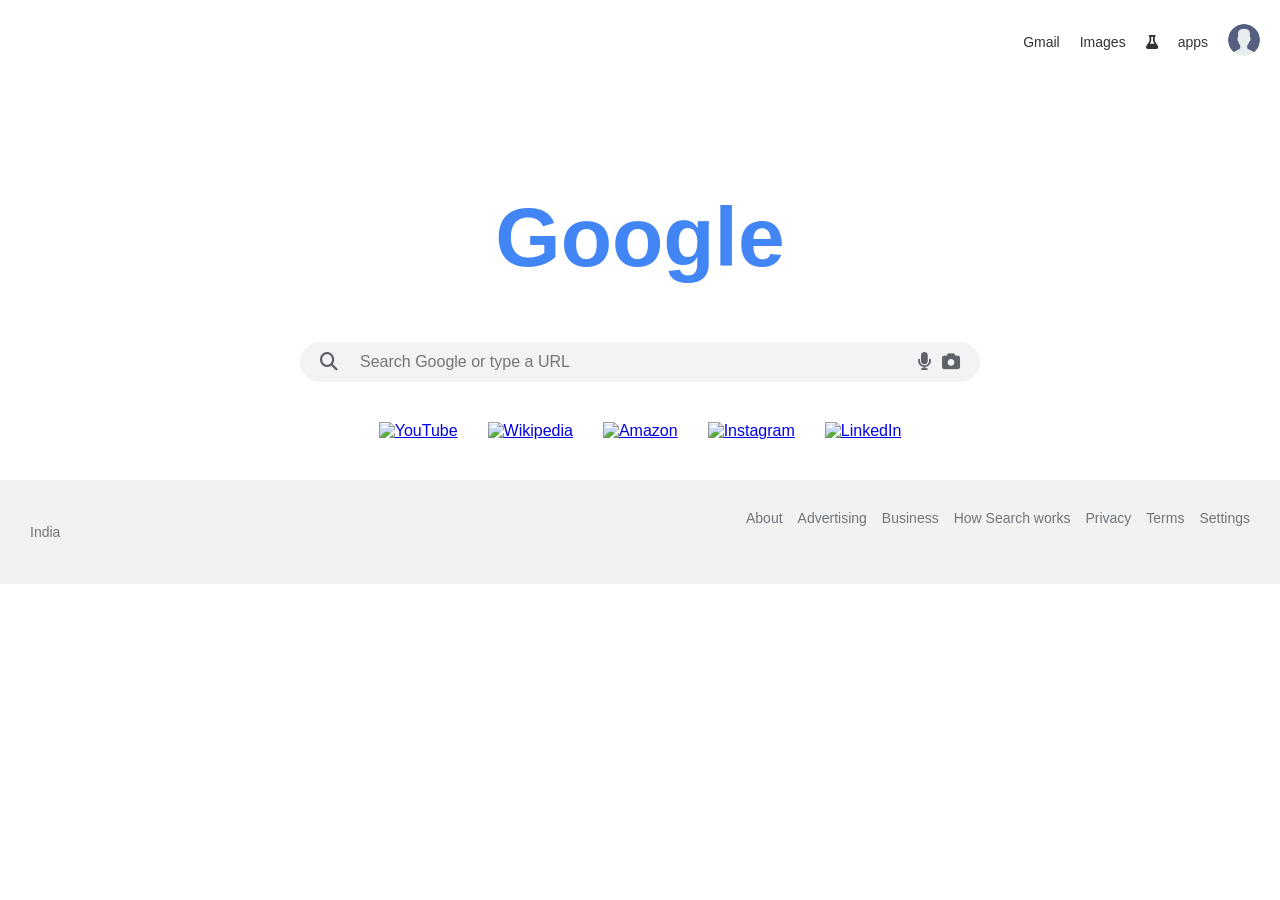
==== project/project.html @ 50af02a4 "project" ====
<!DOCTYPE html>
<html lang="en">
<head>
  <meta charset="UTF-8" />
  <meta name="viewport" content="width=device-width, initial-scale=1.0"/>
  <title>Google</title>
  <link rel="icon" href="https://www.google.com/favicon.ico" type="image/x-icon" />
  <link rel="stylesheet" href="project.css" />
  <script defer src="project.js"></script>
  <link href="https://fonts.googleapis.com/css2?family=Product+Sans:ital,wght@0,400;0,700;1,400&display=swap" rel="stylesheet">
  <link rel="stylesheet" href="https://cdnjs.cloudflare.com/ajax/libs/font-awesome/6.4.0/css/all.min.css" />
</head>
<body>
  <header>
    <nav class="top-nav">
      <ul>
        <li><a href="https://mail.google.com" target="_blank">Gmail</a></li>
        <li><a href="https://www.google.com/imghp" target="_blank">Images</a></li>
        <li><a href="second.html"><i class="fas fa-flask"></i></a></li>
         <li><a href="#" id="appIconBtn"><span class="material-icons">apps</span></a></li>
        <li id="accountBtn">
  <img src="DP.png" alt="profile" class="profile-img">
</li>
      </ul>
    </nav>
  </header>
  <main>
    <h1 class="google-logo">Google</h1>
    <div class="search-container">
      <i class="fas fa-search"></i>
      <input type="text" placeholder="Search Google or type a URL" />
      <i class="fas fa-microphone"></i>
      <i class="fas fa-camera"></i>
    </div>
    <div class="quick-links">
      <a href="https://www.youtube.com" target="_blank">
        <img src="https://upload.wikimedia.org/wikipedia/commons/b/b8/YouTube_Logo_2017.svg" alt="YouTube" />
      </a>
      <a href="https://www.wikipedia.org" target="_blank">
        <img src="https://upload.wikimedia.org/wikipedia/commons/6/63/Wikipedia-logo.png" alt="Wikipedia" />
      </a>
      <a href="https://www.amazon.in" target="_blank">
        <img src="https://upload.wikimedia.org/wikipedia/commons/a/a9/Amazon_logo.svg" alt="Amazon" />
      </a>
      <a href="https://www.instagram.com" target="_blank">
        <img src="https://upload.wikimedia.org/wikipedia/commons/e/e7/Instagram_logo_2016.svg" alt="Instagram" />
      </a>
      <a href="https://www.linkedin.com" target="_blank">
        <img src="https://upload.wikimedia.org/wikipedia/commons/c/ca/LinkedIn_logo_initials.png" alt="LinkedIn" />
      </a>
    </div>
  </main>
   <div id="accountPanel" class="account-panel" style="display: none;">
  <div class="account-header">
    <p class="account-email">vkabinesh6@gmail.com</p>
    <img src="DP.png" class="account-photo" alt="Abinesh">
    <p class="account-name">Hi, Abinesh!</p>
    <button class="manage-btn">Manage your Google Account</button>
  </div>
  <div class="account-actions">
    <button class="action-btn"><i class="fas fa-user-plus"></i> Add account</button>
    <button class="action-btn"><i class="fas fa-sign-out-alt"></i> Sign out</button>
  </div>
  <div class="account-extra">
    <p>More from Google Search</p>
    <div class="extra-option"><i class="fas fa-history"></i> Search history</div>
    <div class="extra-option"><i class="fas fa-trash-alt"></i> Delete last 15 minutes</div>
    <div class="extra-option"><i class="fas fa-bookmark"></i> Saves and Collections</div>
  </div>
</div>
<div id="appLauncherPanel" class="app-launcher-panel" style="display: none;">
  <div class="app-launcher">
    <a href="https://myaccount.google.com" target="_blank" class="app-item">
      <img src="https://www.gstatic.com/images/branding/product/1x/avatar_circle_blue_512dp.png" alt="Account">
      <span>Account</span>
    </a>
    <a href="https://drive.google.com" target="_blank" class="app-item">
      <img src="https://ssl.gstatic.com/images/branding/product/1x/drive_2020q4_48dp.png" alt="Drive">
      <span>Drive</span>
    </a>
    <a href="https://mail.google.com" target="_blank" class="app-item">
      <img src="https://ssl.gstatic.com/images/branding/product/1x/gmail_2020q4_48dp.png" alt="Gmail">
      <span>Gmail</span>
    </a>
    <a href="https://www.youtube.com" target="_blank" class="app-item">
      <img src="https://ssl.gstatic.com/images/branding/product/1x/youtube_48dp.png" alt="YouTube">
      <span>YouTube</span>
    </a>
    <a href="https://gemini.google.com" target="_blank" class="app-item">
      <img src="https://www.gstatic.com/images/icons/material/system/2x/stars_googblue_48dp.png" alt="Gemini">
      <span>Gemini</span>
    </a>
    <a href="https://www.google.com/maps" target="_blank" class="app-item">
      <img src="https://ssl.gstatic.com/images/branding/product/1x/maps_48dp.png" alt="Maps">
      <span>Maps</span>
    </a>
  </div>
</div>
  <footer>
    <div class="footer-left">
      <p>India</p>
    </div>
    <div class="footer-right">
      <a href="#">About</a>
      <a href="#">Advertising</a>
      <a href="#">Business</a>
      <a href="#">How Search works</a>
      <a href="#">Privacy</a>
      <a href="#">Terms</a>
      <a href="#">Settings</a>
    </div>
  </footer>
</body>
</html>
---- project/project.css ----
body {
  font-family: 'Product Sans', Arial, sans-serif;
  margin: 0;
  padding: 0;
  text-align: center;
  background-color: #fff;
}

.top-nav ul {
  list-style: none;
  display: flex;
  justify-content: flex-end;
  padding: 10px 20px;
  gap: 20px;
  align-items: center;
  font-size: 14px;
}

.top-nav ul li a {
  text-decoration: none;
  color: #333;
}

.top-nav ul li img {
  width: 32px;
  height: 32px;
  border-radius: 50%;
}

.google-logo {
  font-size: 84px;
  color: #4285F4;
  font-weight: bold;
  margin-top: 120px;
}

.search-container {
  position: relative;
  width: 50%;
  margin: 30px auto;
  display: flex;
  align-items: center;
  background-color: #f1f3f4;
  border-radius: 24px;
  padding: 10px 20px;
  gap:10px;
}

.search-container input {
  border: none;
  background: transparent;
  outline: none;
  width: 100%;
  font-size: 16px;
  margin: 0 10px;
}

.search-container i {
  color: #5f6368;
  font-size: 18px;
}

.quick-links {
  display: flex;
  justify-content: center;
  gap: 30px;
  margin: 40px 0;
}

.quick-links img {
  height: 40px;
  width: auto;
  cursor: pointer;
  transition: transform 0.2s;
}

.quick-links img:hover {
  transform: scale(1.1);
}

footer {
  background-color: #f2f2f2;
  padding: 15px 0;
  font-size: 14px;
  color: #70757a;
  display: flex;
  justify-content: space-between;
  flex-wrap: wrap;
  padding: 20px;
}

.footer-left, .footer-right {
  display: flex;
  gap: 15px;
  margin: 10px;
}

.footer-right a {
  text-decoration: none;
  color: #70757a;
}

#apps-icon {
  position: relative;
  cursor: pointer;
}

#app-dropdown {
  position: absolute;
  top: 30px;
  right: 0;
  background-color: white;
  border: 1px solid #ccc;
  border-radius: 8px;
  box-shadow: 0 2px 10px rgba(0,0,0,0.2);
  padding: 10px;
  display: none;
  z-index: 1000;
}

#app-dropdown a {
  display: block;
  text-decoration: none;
  color: #333;
  padding: 5px 10px;
}

#app-dropdown a:hover {
  background-color: #f1f1f1;
}

.profile-img {
  width: 32px;
  height: 32px;
  border-radius: 50%;
  cursor: pointer;
}

.account-panel {
  position: fixed;
  top: 60px;
  right: 20px;
  width: 300px;
  background-color: #2c2c2c;
  color: white;
  border-radius: 15px;
  padding: 20px;
  box-shadow: 0 0 12px rgba(0,0,0,0.6);
  z-index: 9999;
  font-family: 'Product Sans', Arial, sans-serif;
}

.account-header {
  text-align: center;
  margin-bottom: 20px;
}

.account-email {
  font-size: 14px;
  color: #bbb;
  margin-bottom: 8px;
}

.account-photo {
  width: 72px;
  height: 72px;
  border-radius: 50%;
  margin-bottom: 10px;
  border: 2px solid white;
}

.account-name {
  font-size: 18px;
  margin-bottom: 12px;
}

.manage-btn {
  background-color: #3c4043;
  border: none;
  color: #8ab4f8;
  padding: 8px 12px;
  border-radius: 20px;
  cursor: pointer;
  font-weight: bold;
}

.account-actions {
  display: flex;
  justify-content: space-around;
  margin-bottom: 20px;
}

.action-btn {
  background-color: #3c4043;
  border: none;
  color: white;
  padding: 10px;
  border-radius: 12px;
  width: 120px;
  display: flex;
  align-items: center;
  justify-content: center;
  gap: 8px;
  cursor: pointer;
}

.account-extra p {
  font-size: 13px;
  color: #999;
  margin-bottom: 10px;
}

.extra-option {
  padding: 10px;
  background-color: #3c4043;
  border-radius: 10px;
  margin-bottom: 8px;
  cursor: pointer;
  display: flex;
  align-items: center;
  gap: 10px;
  font-size: 14px;
  color: #ddd;
}

.extra-option:hover,
.action-btn:hover,
.manage-btn:hover {
  background-color: #4d4d4d;
}


.app-launcher-panel {
    position: fixed;
    top: 70px;
    right: 20px;
    background-color: #1e1e1e;
    padding: 1rem;
    border-radius: 20px;
    width: 250px;
    box-shadow: 0 0 10px rgba(0,0,0,0.4);
    z-index: 1000;
    display: none; 
}

.app-launcher {
    display: grid;
    grid-template-columns: repeat(3, 1fr);
    gap: 1rem;
}


.app-item {
    display: flex;
    flex-direction: column;
    align-items: center;
    cursor: pointer;
    transition: transform 0.2s;
    color: white;
    text-align: center;
    text-decoration: none;
}

.app-item:hover {
    transform: scale(1.08);
}

.app-item img {
    width: 40px;
    height: 40px;
    margin-bottom: 4px;
}

.app-item span {
    font-size: 0.8rem;
}
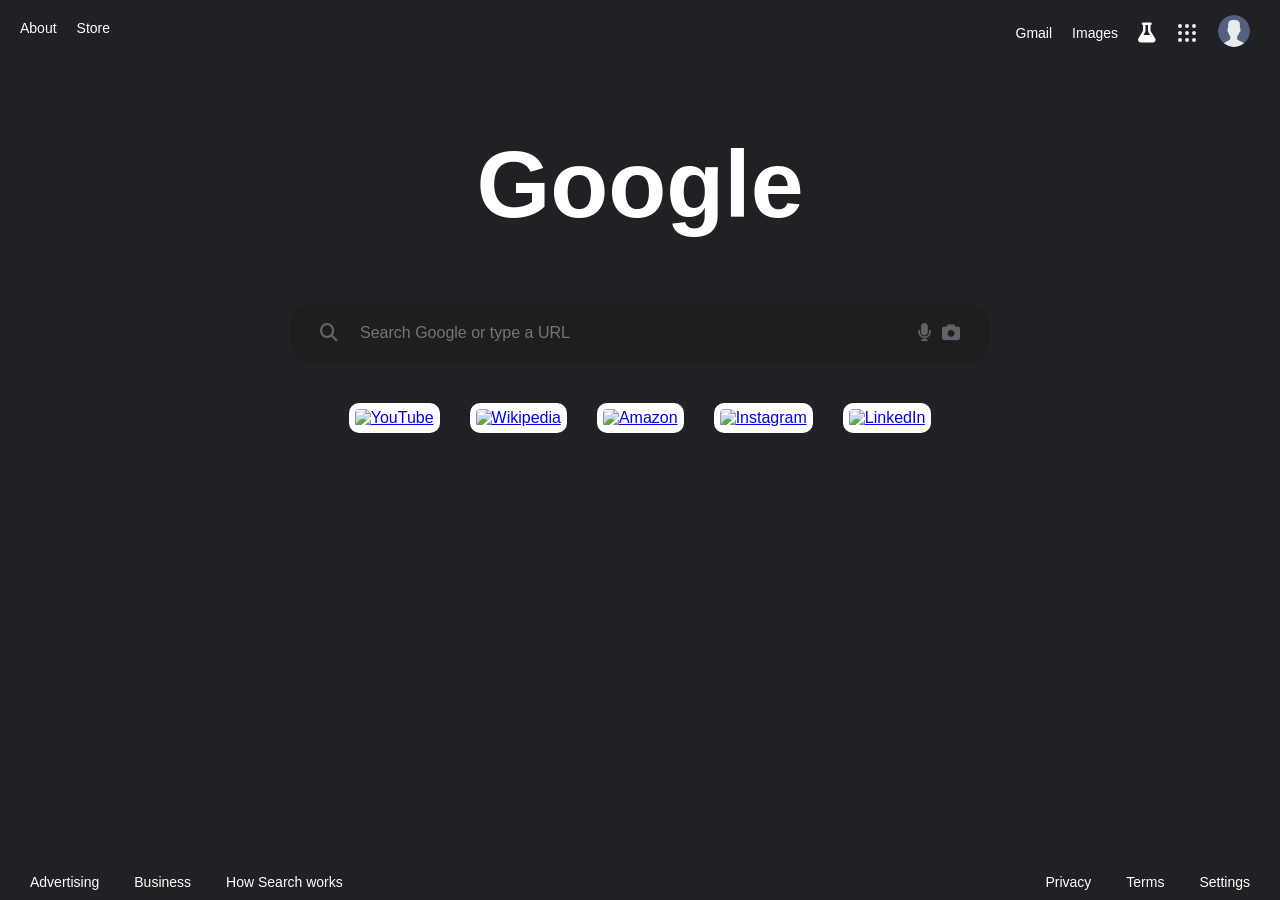
==== commit 446a654f: "Project" ====
--- a/project/project.html
+++ b/project/project.html
@@ -11,7 +11,7 @@
   <link rel="stylesheet" href="https://cdnjs.cloudflare.com/ajax/libs/font-awesome/6.4.0/css/all.min.css" />
 </head>
 <body>
-  <header>
+  <!-- <header>
     <nav class="top-nav">
       <ul>
         <li><a href="https://mail.google.com" target="_blank">Gmail</a></li>
@@ -23,8 +23,38 @@
 </li>
       </ul>
     </nav>
-  </header>
-  <main>
+  </header> -->
+  <header>
+  <nav class="top-nav">
+    <ul>
+      <li><a href="https://mail.google.com" target="_blank">Gmail</a></li>
+      <li><a href="https://www.google.com/imghp" target="_blank">Images</a></li>
+      
+      <!-- Flask Icon for Search Labs -->
+      <!-- <li><a href="second.html" title="Search Labs" class="labs-icon">⚗️</a></li> -->
+       <!-- <li><a href="second.html"><i class="fas fa-flask"></i></a></li> -->
+        <li><a href="second.html"><i class="fas fa-flask" style="font-size: 20px;" title="Search Labs"></i></a></li>
+      
+      <!-- Apps Icon (9 Dots) -->
+      <li><a href="#" id="appIconBtn" title="Google Apps" class="apps-icon">
+        <div class="dot-grid">
+          <span></span><span></span><span></span>
+          <span></span><span></span><span></span>
+          <span></span><span></span><span></span>
+        </div>
+      </a></li>
+      
+      <!-- Profile -->
+      <li id="accountBtn">
+        <img src="DP.png" alt="Profile" class="profile-img" title="Google Account
+Abinesh
+vkabinesh6@gmail.com">
+      </li>
+    </ul>
+  </nav>
+</header>
+
+  <main class="main-content">
     <h1 class="google-logo">Google</h1>
     <div class="search-container">
       <i class="fas fa-search"></i>
@@ -34,13 +64,15 @@
     </div>
     <div class="quick-links">
       <a href="https://www.youtube.com" target="_blank">
-        <img src="https://upload.wikimedia.org/wikipedia/commons/b/b8/YouTube_Logo_2017.svg" alt="YouTube" />
+        <!-- <img src="https://upload.wikimedia.org/wikipedia/commons/b/b8/YouTube_Logo_2017.svg" alt="YouTube" /> -->
+         <img src="https://upload.wikimedia.org/wikipedia/commons/7/75/YouTube_social_white_squircle_%282017%29.svg" alt="YouTube" />
       </a>
       <a href="https://www.wikipedia.org" target="_blank">
         <img src="https://upload.wikimedia.org/wikipedia/commons/6/63/Wikipedia-logo.png" alt="Wikipedia" />
       </a>
       <a href="https://www.amazon.in" target="_blank">
-        <img src="https://upload.wikimedia.org/wikipedia/commons/a/a9/Amazon_logo.svg" alt="Amazon" />
+        <!-- <img src="https://upload.wikimedia.org/wikipedia/commons/a/a9/Amazon_logo.svg" alt="Amazon" /> -->
+         <img src="https://upload.wikimedia.org/wikipedia/commons/d/de/Amazon_icon.png" alt="Amazon" />
       </a>
       <a href="https://www.instagram.com" target="_blank">
         <img src="https://upload.wikimedia.org/wikipedia/commons/e/e7/Instagram_logo_2016.svg" alt="Instagram" />
@@ -68,7 +100,7 @@
     <div class="extra-option"><i class="fas fa-bookmark"></i> Saves and Collections</div>
   </div>
 </div>
-<div id="appLauncherPanel" class="app-launcher-panel" style="display: none;">
+<!-- <div id="appLauncherPanel" class="app-launcher-panel" style="display: none;">
   <div class="app-launcher">
     <a href="https://myaccount.google.com" target="_blank" class="app-item">
       <img src="https://www.gstatic.com/images/branding/product/1x/avatar_circle_blue_512dp.png" alt="Account">
@@ -95,20 +127,131 @@
       <span>Maps</span>
     </a>
   </div>
+</div> -->
+<div id="appLauncherPanel" class="app-launcher-panel" style="display: none;">
+  <div class="app-launcher">
+
+    <a href="https://myaccount.google.com" target="_blank" class="app-item">
+      <img src="https://www.gstatic.com/images/branding/product/1x/avatar_circle_blue_512dp.png" alt="Account">
+      <span>Account</span>
+    </a>
+    <a href="https://drive.google.com" target="_blank" class="app-item">
+      <img src="https://ssl.gstatic.com/images/branding/product/1x/drive_2020q4_48dp.png" alt="Drive">
+      <span>Drive</span>
+    </a>
+    <a href="https://mail.google.com" target="_blank" class="app-item">
+      <img src="https://ssl.gstatic.com/images/branding/product/1x/gmail_2020q4_48dp.png" alt="Gmail">
+      <span>Gmail</span>
+    </a>
+    <a href="https://www.youtube.com" target="_blank" class="app-item">
+      <img src="https://ssl.gstatic.com/images/branding/product/1x/youtube_48dp.png" alt="YouTube">
+      <span>YouTube</span>
+    </a>
+    <a href="https://gemini.google.com" target="_blank" class="app-item">
+      <img src="https://www.gstatic.com/images/icons/material/system/2x/stars_googblue_48dp.png" alt="Gemini">
+      <span>Gemini</span>
+    </a>
+    <a href="https://www.google.com/maps" target="_blank" class="app-item">
+      <img src="https://ssl.gstatic.com/images/branding/product/1x/maps_48dp.png" alt="Maps">
+      <span>Maps</span>
+    </a>
+
+    <a href="https://photos.google.com" target="_blank" class="app-item">
+      <img src="https://ssl.gstatic.com/images/branding/product/1x/photos_48dp.png" alt="Photos">
+      <span>Photos</span>
+    </a>
+    <a href="https://calendar.google.com" target="_blank" class="app-item">
+      <img src="https://ssl.gstatic.com/images/branding/product/1x/calendar_48dp.png" alt="Calendar">
+      <span>Calendar</span>
+    </a>
+
+    <!-- <a href="https://keep.google.com" target="_blank" class="app-item">
+      <img src="https://ssl.gstatic.com/images/branding/product/1x/keep_2020q4v2_48dp.png" alt="Keep">
+      <span>Keep</span>
+    </a> -->
+      <a href="https://keep.google.com" target="_blank" class="app-item">
+      <img src="google-keep.svg" alt="Keep">
+      <span>Keep</span>
+    </a>
+
+
+
+    <a href="https://meet.google.com" target="_blank" class="app-item">
+      <img src="https://ssl.gstatic.com/images/branding/product/1x/meet_2020q4_48dp.png" alt="Meet">
+      <span>Meet</span>
+    </a>
+    <a href="https://news.google.com" target="_blank" class="app-item">
+      <img src="https://ssl.gstatic.com/images/branding/product/1x/news_48dp.png" alt="News">
+      <span>News</span>
+    </a>
+    <a href="https://contacts.google.com" target="_blank" class="app-item">
+      <img src="https://ssl.gstatic.com/images/branding/product/1x/contacts_2022_48dp.png" alt="Contacts">
+      <span>Contacts</span>
+    </a>
+
+<a href="https://translate.google.com" target="_blank" class="app-item">
+  <img src="https://ssl.gstatic.com/images/branding/product/1x/translate_48dp.png" alt="Translate">
+  <span>Translate</span>
+</a>
+
+
+<a href="https://play.google.com" target="_blank" class="app-item">
+  <img src="https://ssl.gstatic.com/images/branding/product/1x/play_48dp.png" alt="Play">
+  <span>Play</span>
+</a>
+
+
+<a href="https://docs.google.com" target="_blank" class="app-item">
+  <img src="https://ssl.gstatic.com/images/branding/product/1x/docs_2020q4_48dp.png" alt="Docs">
+  <span>Docs</span>
+</a>
+
+
+<a href="https://docs.google.com/spreadsheets/" target="_blank" class="app-item">
+  <img src="https://www.gstatic.com/images/branding/product/1x/sheets_48dp.png" alt="Sheets">
+  <span>Sheets</span>
+</a>
+
+
+<a href="https://slides.google.com" target="_blank" class="app-item">
+  <img src="https://ssl.gstatic.com/images/branding/product/1x/slides_2020q4_48dp.png" alt="Slides">
+  <span>Slides</span>
+</a>
+
+
+<a href="https://www.blogger.com" target="_blank" class="app-item">
+  <img src="https://ssl.gstatic.com/images/branding/product/1x/blogger_48dp.png" alt="Blogger">
+  <span>Blogger</span>
+</a>
+  </div>
 </div>
   <footer>
-    <div class="footer-left">
-      <p>India</p>
-    </div>
-    <div class="footer-right">
-      <a href="#">About</a>
-      <a href="#">Advertising</a>
-      <a href="#">Business</a>
-      <a href="#">How Search works</a>
-      <a href="#">Privacy</a>
-      <a href="#">Terms</a>
-      <a href="#">Settings</a>
-    </div>
+    <div class="left-links">
+  <a href="#">About</a>
+  <a href="#">Store</a>
+  </div>
+   <!-- <div class="footer-left">
+    <a href="#">Advertising</a>
+    <a href="#">Business</a>
+    <a href="#">How Search works</a>
+  </div>
+  <div class="footer-right">
+    <a href="#">Privacy</a>
+    <a href="#">Terms</a>
+    <a href="#">Settings</a>
+  </div> -->
+  <div class="footer">
+  <div class="footer-left">
+    <a href="#">Advertising</a>
+    <a href="#">Business</a>
+    <a href="#">How Search works</a>
+  </div>
+  <div class="footer-right">
+    <a href="#">Privacy</a>
+    <a href="#">Terms</a>
+    <a href="#">Settings</a>
+  </div>
+</div>
   </footer>
 </body>
 </html>
--- a/project/project.css
+++ b/project/project.css
@@ -1,9 +1,34 @@
-body {
+/* body {
   font-family: 'Product Sans', Arial, sans-serif;
   margin: 0;
   padding: 0;
   text-align: center;
   background-color: #fff;
+} */
+
+/* body {
+  font-family: 'Product Sans', Arial, sans-serif;
+  margin: 0;
+  padding: 0;
+  text-align: center;
+  background-color: #000; 
+  background-color: #202124;
+  color: #fff;            
+} */
+
+body,
+html {
+  margin: 0;
+  padding: 0;
+  background-color: #202124;
+  color: #fff;
+  font-family: "Product Sans", Arial, sans-serif;
+  text-align: center;
+}
+
+.main-content {
+  margin-top: -55px;
+  text-align: center;
 }
 
 .top-nav ul {
@@ -16,9 +41,14 @@
   font-size: 14px;
 }
 
+/* .top-nav ul li a {
+  text-decoration: none;
+  color: #333;
+} */
+
 .top-nav ul li a {
   text-decoration: none;
-  color: #333;
+  color: #fff;
 }
 
 .top-nav ul li img {
@@ -28,8 +58,9 @@
 }
 
 .google-logo {
-  font-size: 84px;
-  color: #4285F4;
+  font-size: 95px;
+  /* color: #4285F4; */
+  color: #fff;
   font-weight: bold;
   margin-top: 120px;
 }
@@ -40,10 +71,12 @@
   margin: 30px auto;
   display: flex;
   align-items: center;
-  background-color: #f1f3f4;
+  /* background-color: #f1f3f4; */
+  background-color: #1e1e1e;
+  color: #aaa;
   border-radius: 24px;
-  padding: 10px 20px;
-  gap:10px;
+  padding: 20px 30px;
+  gap: 10px;
 }
 
 .search-container input {
@@ -53,6 +86,7 @@
   width: 100%;
   font-size: 16px;
   margin: 0 10px;
+  color: #fff;
 }
 
 .search-container i {
@@ -72,14 +106,25 @@
   width: auto;
   cursor: pointer;
   transition: transform 0.2s;
-}
+  background-color: white;
+  padding: 6px;
+  border-radius: 10px;
+}
+
+/* 
+.quick-links img {
+  background-color: white;
+  padding: 6px;
+  border-radius: 10px;
+} */
 
 .quick-links img:hover {
   transform: scale(1.1);
 }
 
 footer {
-  background-color: #f2f2f2;
+  /* background-color: #28292a; */
+  height: 20px;
   padding: 15px 0;
   font-size: 14px;
   color: #70757a;
@@ -89,15 +134,24 @@
   padding: 20px;
 }
 
-.footer-left, .footer-right {
+.footer-left,
+.footer-right {
   display: flex;
   gap: 15px;
   margin: 10px;
 }
 
+/* .footer-right a {
+  text-decoration: none;
+  color: #70757a;
+} */
+
 .footer-right a {
   text-decoration: none;
-  color: #70757a;
+  color: #fff;
+}
+.footer-left p {
+  color: #fff;
 }
 
 #apps-icon {
@@ -112,7 +166,7 @@
   background-color: white;
   border: 1px solid #ccc;
   border-radius: 8px;
-  box-shadow: 0 2px 10px rgba(0,0,0,0.2);
+  box-shadow: 0 2px 10px rgba(0, 0, 0, 0.2);
   padding: 10px;
   display: none;
   z-index: 1000;
@@ -145,9 +199,9 @@
   color: white;
   border-radius: 15px;
   padding: 20px;
-  box-shadow: 0 0 12px rgba(0,0,0,0.6);
+  box-shadow: 0 0 12px rgba(0, 0, 0, 0.6);
   z-index: 9999;
-  font-family: 'Product Sans', Arial, sans-serif;
+  font-family: "Product Sans", Arial, sans-serif;
 }
 
 .account-header {
@@ -229,48 +283,229 @@
   background-color: #4d4d4d;
 }
 
-
 .app-launcher-panel {
-    position: fixed;
-    top: 70px;
-    right: 20px;
-    background-color: #1e1e1e;
-    padding: 1rem;
-    border-radius: 20px;
-    width: 250px;
-    box-shadow: 0 0 10px rgba(0,0,0,0.4);
-    z-index: 1000;
-    display: none; 
+  position: fixed;
+  top: 70px;
+  right: 20px;
+  background-color: #1e1e1e;
+  padding: 1rem;
+  border-radius: 30px;
+  width: 250px;
+  box-shadow: 0 0 10px rgba(0, 0, 0, 0.4);
+  z-index: 1000;
+  display: none;
+  padding: 40px;
+  margin-right: 40px;
+  scroll-behavior: smooth;
+  /* font-size: 10px; */
+  /* outline: solid rgb(77, 75, 75) 7px; */
+  outline: solid #434343 7px;
+  /* outline: solid #666666 7px; */
+  /* outline: solid black 7px; */
+  /* width:30px; */
+  /* gap:100px; */
 }
 
 .app-launcher {
-    display: grid;
-    grid-template-columns: repeat(3, 1fr);
-    gap: 1rem;
-}
-
+  display: grid;
+  grid-template-columns: repeat(3, 1fr);
+  gap: 1rem;
+}
+
+/* span{
+  gap:20px
+} */
 
 .app-item {
-    display: flex;
-    flex-direction: column;
-    align-items: center;
-    cursor: pointer;
-    transition: transform 0.2s;
-    color: white;
-    text-align: center;
-    text-decoration: none;
+  display: flex;
+  flex-direction: column;
+  align-items: center;
+  cursor: pointer;
+  transition: transform 0.2s;
+  color: white;
+  text-align: center;
+  text-decoration: none;
+  /* font-size: 30px; */
+  /* margin-right:30px; */
+  /* margin:3px 5px; */
+   padding: 5px; 
+  border-radius: 10px;
+  transition: background-color 0.2s, transform 0.2s;
 }
 
 .app-item:hover {
-    transform: scale(1.08);
+  /* transform: scale(1.08); */
+  background-color:#434343;
+  /* width: 100px; */
+  /* padding:15px; */
+  border-radius:10px;
 }
 
 .app-item img {
-    width: 40px;
-    height: 40px;
-    margin-bottom: 4px;
+  width: 40px;
+  height: 40px;
+  margin-bottom: 4px;
 }
 
 .app-item span {
-    font-size: 0.8rem;
-}+  /* font-size: 0.8rem; */
+  /* font-size:0.7rem; */
+  /* row-gap:100px; */
+  /* column-gap: 30px; */
+}
+
+.app-item span{
+  row-gap:20px;
+  column-gap:20px;
+}
+
+.left-links {
+  position: absolute;
+  top: 20px;
+  left: 20px;
+  display: flex;
+  gap: 20px;
+  /* text-decoration: none; */
+}
+
+.left-links a {
+  text-decoration: none;
+  color: white;
+}
+
+.footer {
+  position: absolute;
+  bottom: 40px; /* to leave space above 'India' */
+  left: 0;
+  right: 0;
+  display: flex;
+  justify-content: space-between;
+  padding: 0 20px;
+  font-size: 14px;
+}
+
+.footer-left {
+  margin-top: 80px;
+}
+
+.footer-right {
+  margin-top: 80px;
+}
+
+.footer a {
+  color: white;
+  text-decoration: none;
+  margin-right: 20px;
+}
+
+.footer-left a:last-child,
+.footer-right a:last-child {
+  margin-right: 0;
+}
+
+.location {
+  position: absolute;
+  bottom: 10px;
+  left: 20px;
+  color: white;
+  font-size: 14px;
+}
+
+.footer-left a {
+  text-decoration: none;
+  color: white;
+}
+
+.top-nav {
+  display: flex;
+  justify-content: flex-end;
+  padding: 15px 30px;
+  background-color: #202124;
+}
+
+.top-nav ul {
+  list-style: none;
+  display: flex;
+  align-items: center;
+  gap: 20px;
+  margin: 0;
+  padding: 0;
+}
+
+.top-nav li a {
+  color: #e8eaed;
+  text-decoration: none;
+  font-size: 14px;
+}
+
+.top-nav a:hover {
+  text-decoration: underline;
+}
+
+
+.labs-icon {
+  font-size: 18px;
+}
+
+.dot-grid {
+  display: grid;
+  grid-template-columns: repeat(3, 4px); 
+  grid-gap: 3px; 
+  padding: 2px;
+}
+
+.dot-grid span {
+  width: 4px;
+  height: 4px;
+  background-color: #e8eaed;
+  border-radius: 50%;
+  display: block;
+}
+
+
+.profile-img {
+  width: 32px;
+  height: 32px;
+  border-radius: 50%;
+  cursor: pointer;
+}
+
+a:hover {
+  text-decoration: underline;
+}
+
+
+.tooltip-container {
+  position: relative;
+  display: inline-block;
+}
+
+
+.tooltip-container .tooltip-text {
+  visibility: hidden;
+  opacity: 0;
+  background-color: #3c4043;
+  color: #fff;
+  text-align: center;
+  border-radius: 6px;
+  padding: 6px 10px;
+  position: absolute;
+  z-index: 1;
+  bottom: -35px;
+  left: 50%;
+  transform: translateX(-50%);
+  white-space: nowrap;
+  font-size: 13px;
+  transition: opacity 0.3s ease;
+}
+
+
+.tooltip-container:hover .tooltip-text {
+  visibility: visible;
+  opacity: 1;
+}
+
+.footer a {
+  position: relative;
+  bottom: -40px;
+}
